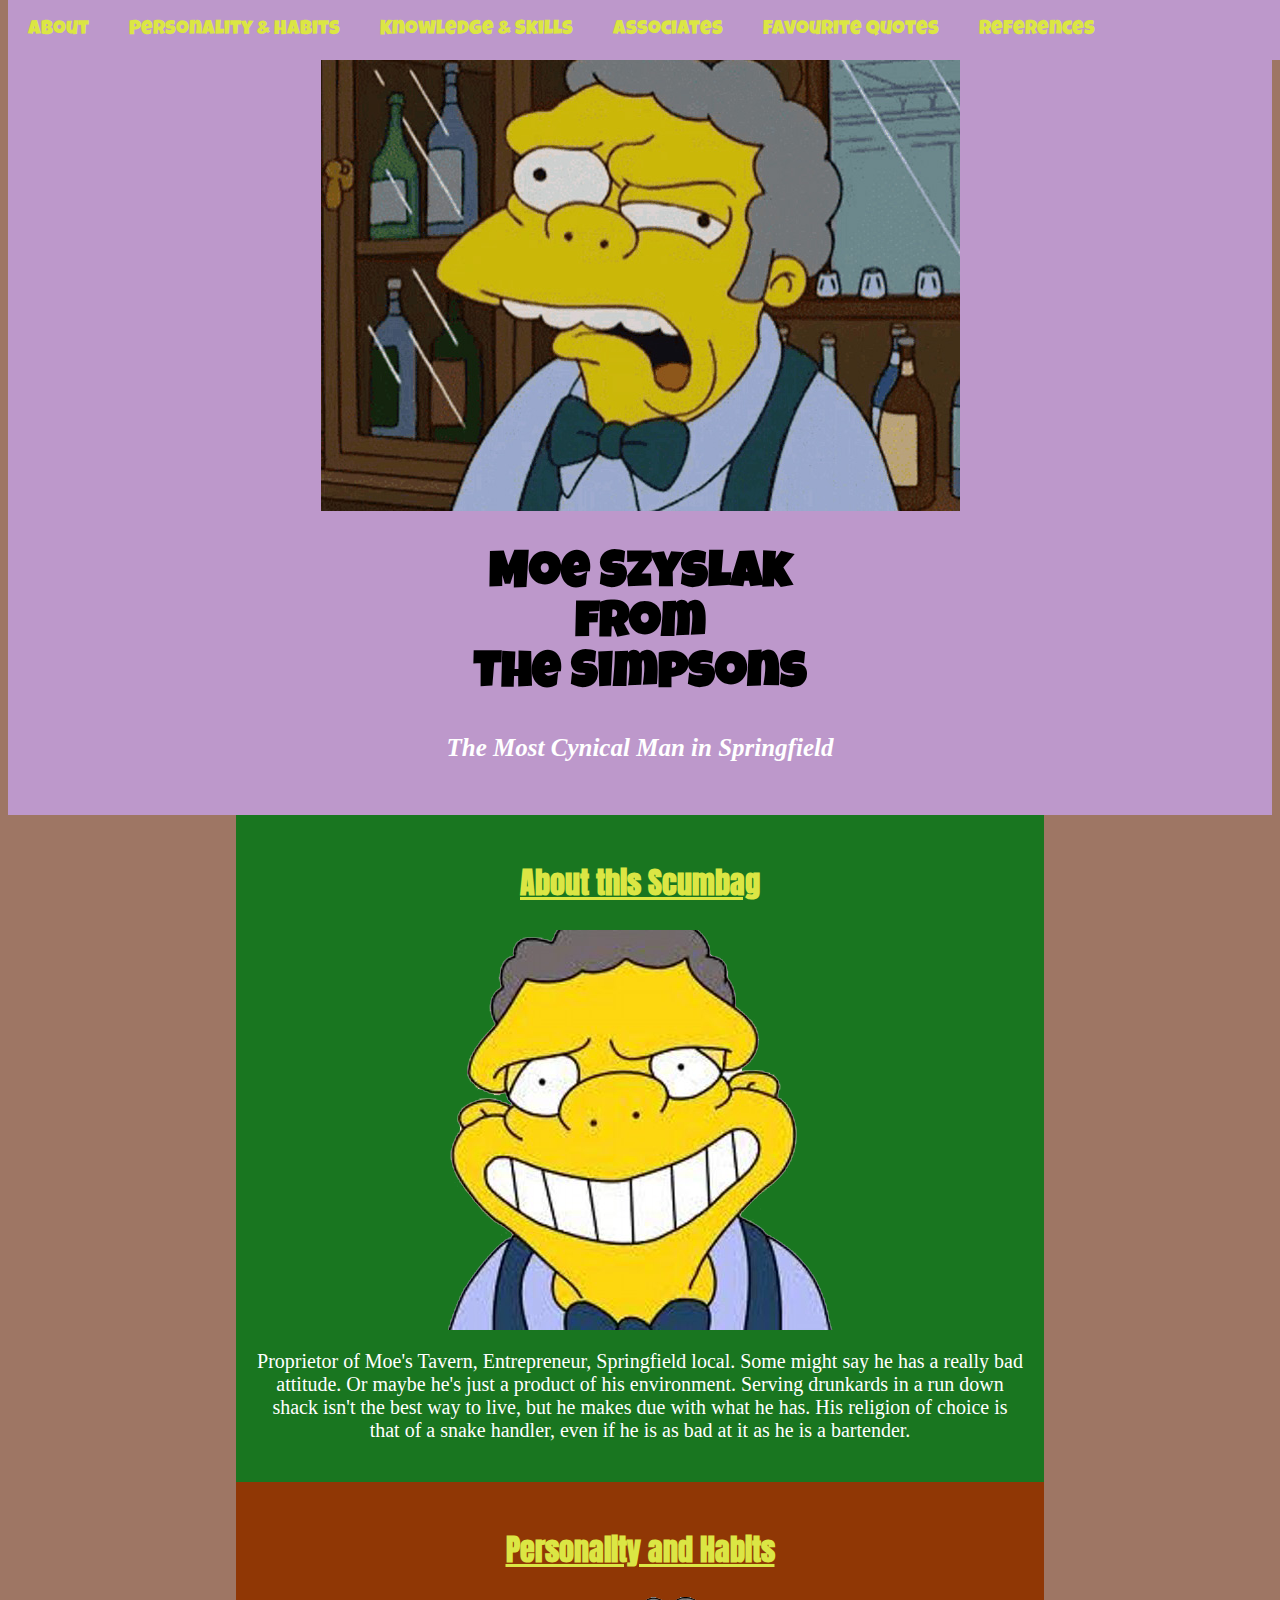
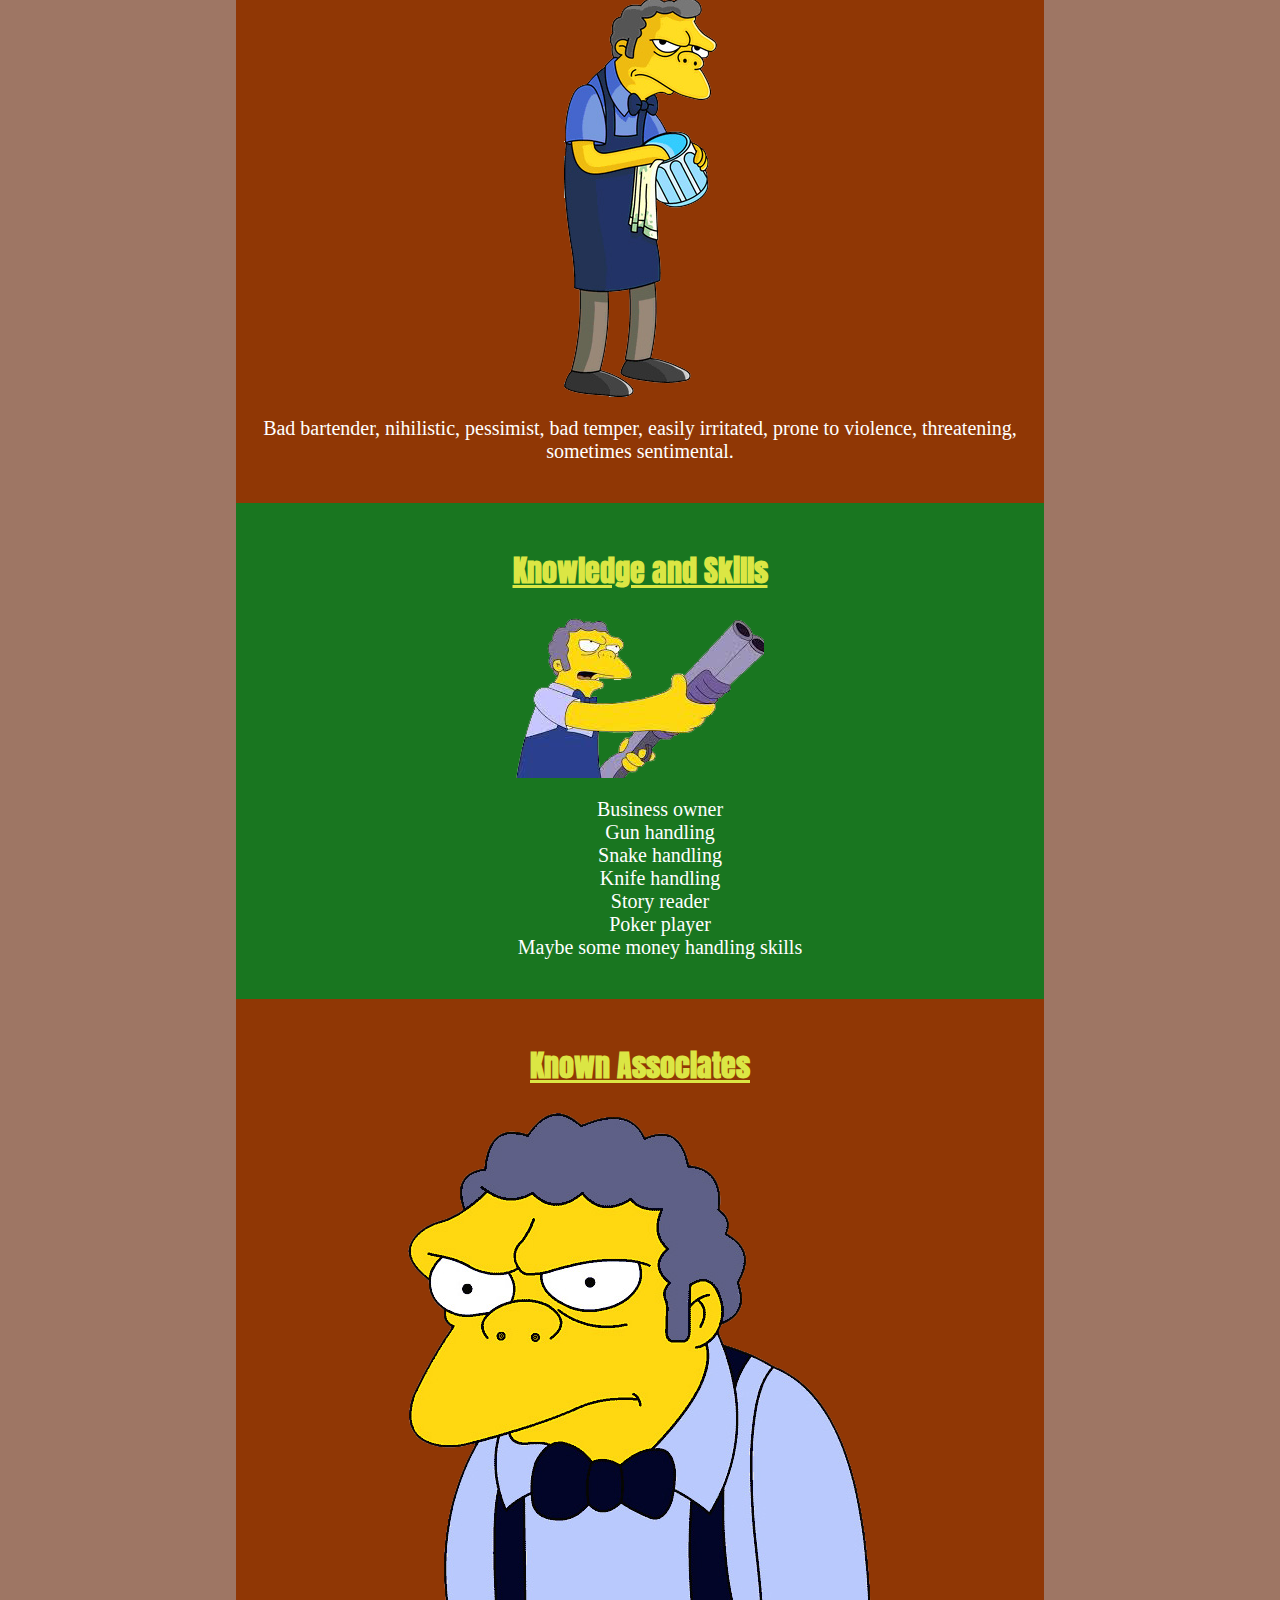
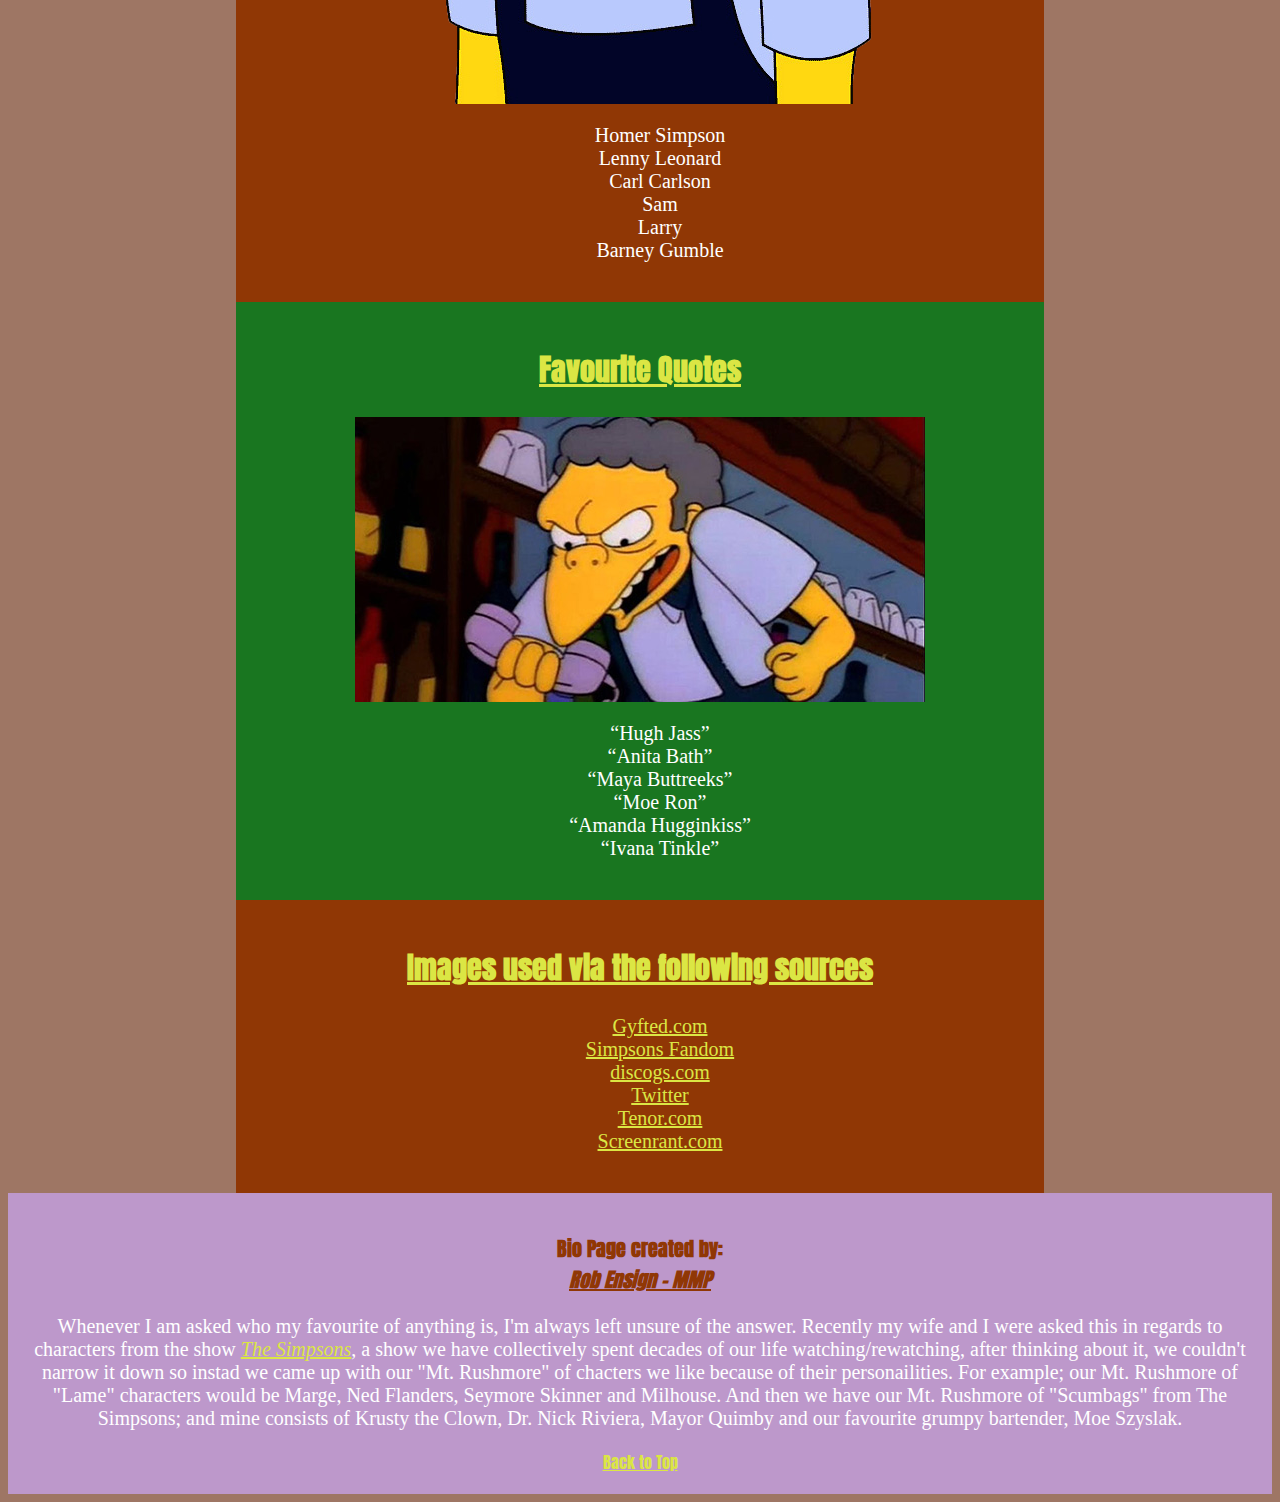
==== fictionalcharacter/index.html @ 025f079f "Add files via upload" ====
<!DOCTYPE html>
<html lang="en">
<head>
    <meta charset="UTF-8">
    <meta name="viewport" content="width=device-width, initial-scale=1.0">
    <title>Moe Szyslak from The Simpsons</title>

    <link href="css/moeStyle.css" rel="stylesheet">

    <link rel="preconnect" href="https://fonts.googleapis.com">
    <link rel="preconnect" href="https://fonts.gstatic.com" crossorigin>
    <link href="https://fonts.googleapis.com/css2?family=Anton&display=swap" rel="stylesheet">
    <link href="https://fonts.googleapis.com/css2?family=Luckiest+Guy&display=swap" rel="stylesheet">

</head>
<body>

    <!--Header, tagline and mug shot-->
    <header>
        <img src="images/moe7.jpg" alt="Moe Mug Shot">
            <h1>Moe Szyslak<br>from<br>The Simpsons</h1>
            <h4>The Most Cynical Man in Springfield</h4>
    </header>


    <!--Navigation-->
    <nav>
        <ul>
            <li><a href="#about">About</a></li>
            <li><a href="#personality">Personality &amp; Habits</a></li>
            <li><a href="#skills">Knowledge &amp; Skills</a></li>
            <li><a href="#associates">Associates</a></li>
            <li><a href="#quotes">Favourite Quotes</a></li>
            <li><a href="#references">References</a></li>
        </ul>
    </nav>

    <!--About-->

    <section class= "alternate" id="about">
        
            <h2><u>About this Scumbag</u></h2>
        <a href="#">
            <img src="images/moe6.png" alt="Smile Moe" class="center">
        </a>

            <p>Proprietor of Moe's Tavern, Entrepreneur, Springfield local. Some might say he has a really bad attitude. Or maybe he's just a product of his environment. Serving drunkards in a run down shack isn't the best way to live, but he makes due with what he has. His religion of choice is that of a snake handler, even if he is as bad at it as he is a bartender.</p>
    </section>


    <!--Personality & Habits-->

    <section id="personality">
        <h2><u>Personality and Habits</u></h2>
        <a href="#">
            <img src="images/moe2.png" alt="Moe Pose" class="center">
        </a>
            <p>Bad bartender, nihilistic, pessimist, bad temper, easily irritated, prone to violence, threatening, sometimes sentimental.</p>
    </section>


    <!--Knowledge & Skills-->

    <section class= "alternate" id="skills">
        <h2><u>Knowledge and Skills</u></h2>
        <a href="#">
            <img src="images/moe4.png" alt="Moe Gun" class="center">
        </a>
        
            <ul>
                <li>Business owner</li>
                <li>Gun handling</li>
                <li>Snake handling</li>
                <li>Knife handling</li>
                <li>Story reader</li>
                <li>Poker player</li>
                <li>Maybe some money handling skills</li>
            </ul>
    </section>


    <!--Associates-->

    <section id="associates">
        
        <h2><u>Known Associates</u></h2>
        <a href="#">
        <img src="images/moe5.png" alt="Moe Pose 2" class="center">
    </a>
        <ul>
            <li>Homer Simpson</li>
            <li>Lenny Leonard</li>
            <li>Carl Carlson</li>
            <li>Sam</li>
            <li>Larry</li>
            <li>Barney Gumble</li>
        </ul>
    </section>


    <!--Favourite Quotes-->

    <section class= "alternate" id="quotes">
        <h2><u>Favourite Quotes</u></h2>
        <a href="#">
        <img src="images/moe1resize.jpg" alt="Moe Phone" class="center">
        </a>
        <ul>
            <li>“Hugh Jass”</li>
            <li>“Anita Bath”</li>
            <li>“Maya Buttreeks”</li>
            <li>“Moe Ron”</li>
            <li>“Amanda Hugginkiss”</li>
            <li>“Ivana Tinkle”</li>
        </ul>
    </section>
<!--Image source reference-->

    <section id="reference">
    <h2><u>Images used via the following sources</u></h2>

    <ul>
        <li><a href="https://www.gyfted.me/character/simpsons/moe-szyslak" target="_blank">Gyfted.com</a></li>

        <li><a href="https://the-simpsons-wars.fandom.com/wiki/Moe_Szyslak" target="_blank">Simpsons Fandom</a></li>

        <li><a href="https://www.discogs.com/artist/1770035-Moe-Szyslak" target="_blank">discogs.com</a></li>

        <li><a href="https://www.google.com/imgres?q=Moe%20Szyslak&imgurl=https%3A%2F%2Fpbs.twimg.com%2Fprofile_images%2F2322676104%2FMoe_Szyslak_400x400.jpg&imgrefurl=https%3A%2F%2Ftwitter.com%2Fmoeszylak&docid=ibENm8F8XPQYoM&tbnid=VVQIZk9OsVuiJM&vet=12ahUKEwjU6oLf29GIAxUxODQIHQs0JTEQM3oECGsQAA..i&w=400&h=400&hcb=2&ved=2ahUKEwjU6oLf29GIAxUxODQIHQs0JTEQM3oECGsQAA" target="_blank">Twitter</a></li>

        <li><a href="https://tenor.com/view/moe-szyslak-the-simpsons-moes-tavern-gif-14543238" target="_blank">Tenor.com</a></li>

        <li><a href="https://screenrant.com/simpsons-show-moe-szyslak-character-age-how-old/" target="_blank">Screenrant.com</a></li>   
        
    </ul>


    </section>    

    <footer>

        <h3>Bio Page created by: <br> <i><u>Rob Ensign - MMP</u></i></h3>
        <p>Whenever I am asked who my favourite of anything is, I'm always left unsure of the answer. Recently my wife and I were asked this in regards to characters from the show <a href="https://www.fox.com/the-simpsons/" target="_blank"><i>The Simpsons</i></a>, a show we have collectively spent decades of our life watching/rewatching, after thinking about it, we couldn't narrow it down so instad we came up with our "Mt. Rushmore" of chacters we like because of their personailities. For example; our Mt. Rushmore of "Lame" characters would be Marge, Ned Flanders, Seymore Skinner and Milhouse. And then we have our Mt. Rushmore of "Scumbags" from The Simpsons; and mine consists of Krusty the Clown, Dr. Nick Riviera, Mayor Quimby and our favourite grumpy bartender, Moe Szyslak.</p>

        <a href="#"> Back to Top </a>
    </footer>
</body>
</html>
---- fictionalcharacter/css/moeStyle.css ----
.anton-regular {
    font-family: "Anton", sans-serif;
    font-weight: 400;
    font-style: normal;
  }

  .luckiest-guy-regular {
    font-family: "Luckiest Guy", cursive;
    font-weight: 400;
    font-style: normal;
  }
  
header{
    background-color: #bd98cb;
    text-align: center;
    padding-bottom: 20px;
    font-size: 25px;
}

body{
    background-color: #9e7664;
}

h1{
    font-family: "Luckiest Guy", cursive;
    font-size: 50px;
    text-align: center;
}

h2{
    font-family: "Anton", sans-serif;
    font-size: 30px;
    text-align: center;
}

nav ul{
    list-style-type: none;
    background-color: #bd98cb;
    padding: 0;
    margin: 0;
    position: fixed;
    overflow: hidden;
    top: 0;
    width: 100%;
    font-family: "Luckiest Guy", cursive;
    font-size: 20px;
}

p{
    color: white;
    font-family: 'Times New Roman', Times, serif;
    font-size: 20px;
    text-align: center;
}

nav li{
    float: left;
}

nav a{
    display: block;
    padding: 20px;
    text-decoration: none;
    color: white;
}
nav a:hover{
    background-color: #6c1b2d;
}

ul{
    color: white;
    font-size: 20px;
    text-align: center;
    list-style: none;
}

ul a{
    color: rgb(219, 230, 68);
}

ul a:hover{
        text-shadow: 0 0 5px #ffffff;
}

section{
    width: 60vw;
    margin: 0 auto;
    background-color: #903705;
    padding: 20px;
}

.alternate{
    background-color: #197620;
}

h2{
    color: rgb(219, 230, 68);
}

h3{
    color: #903705;
    font-size: 20px;
}

h4{
    color: white;
    font-style: italic;
}

footer{
    background-color: #bd98cb;
    text-align: center;
    padding: 20px;
    font-family: "Anton", sans-serif;
    
}

footer a{
    color: rgb(219, 230, 68);
}

.center{
    display: block;
    margin-left: auto;
    margin-right: auto;
}

.center:hover{
    box-shadow: 0 4px 8px 0 rgb(219, 230, 68), 0 6px 20px 0 rgb(255, 255, 255);
}
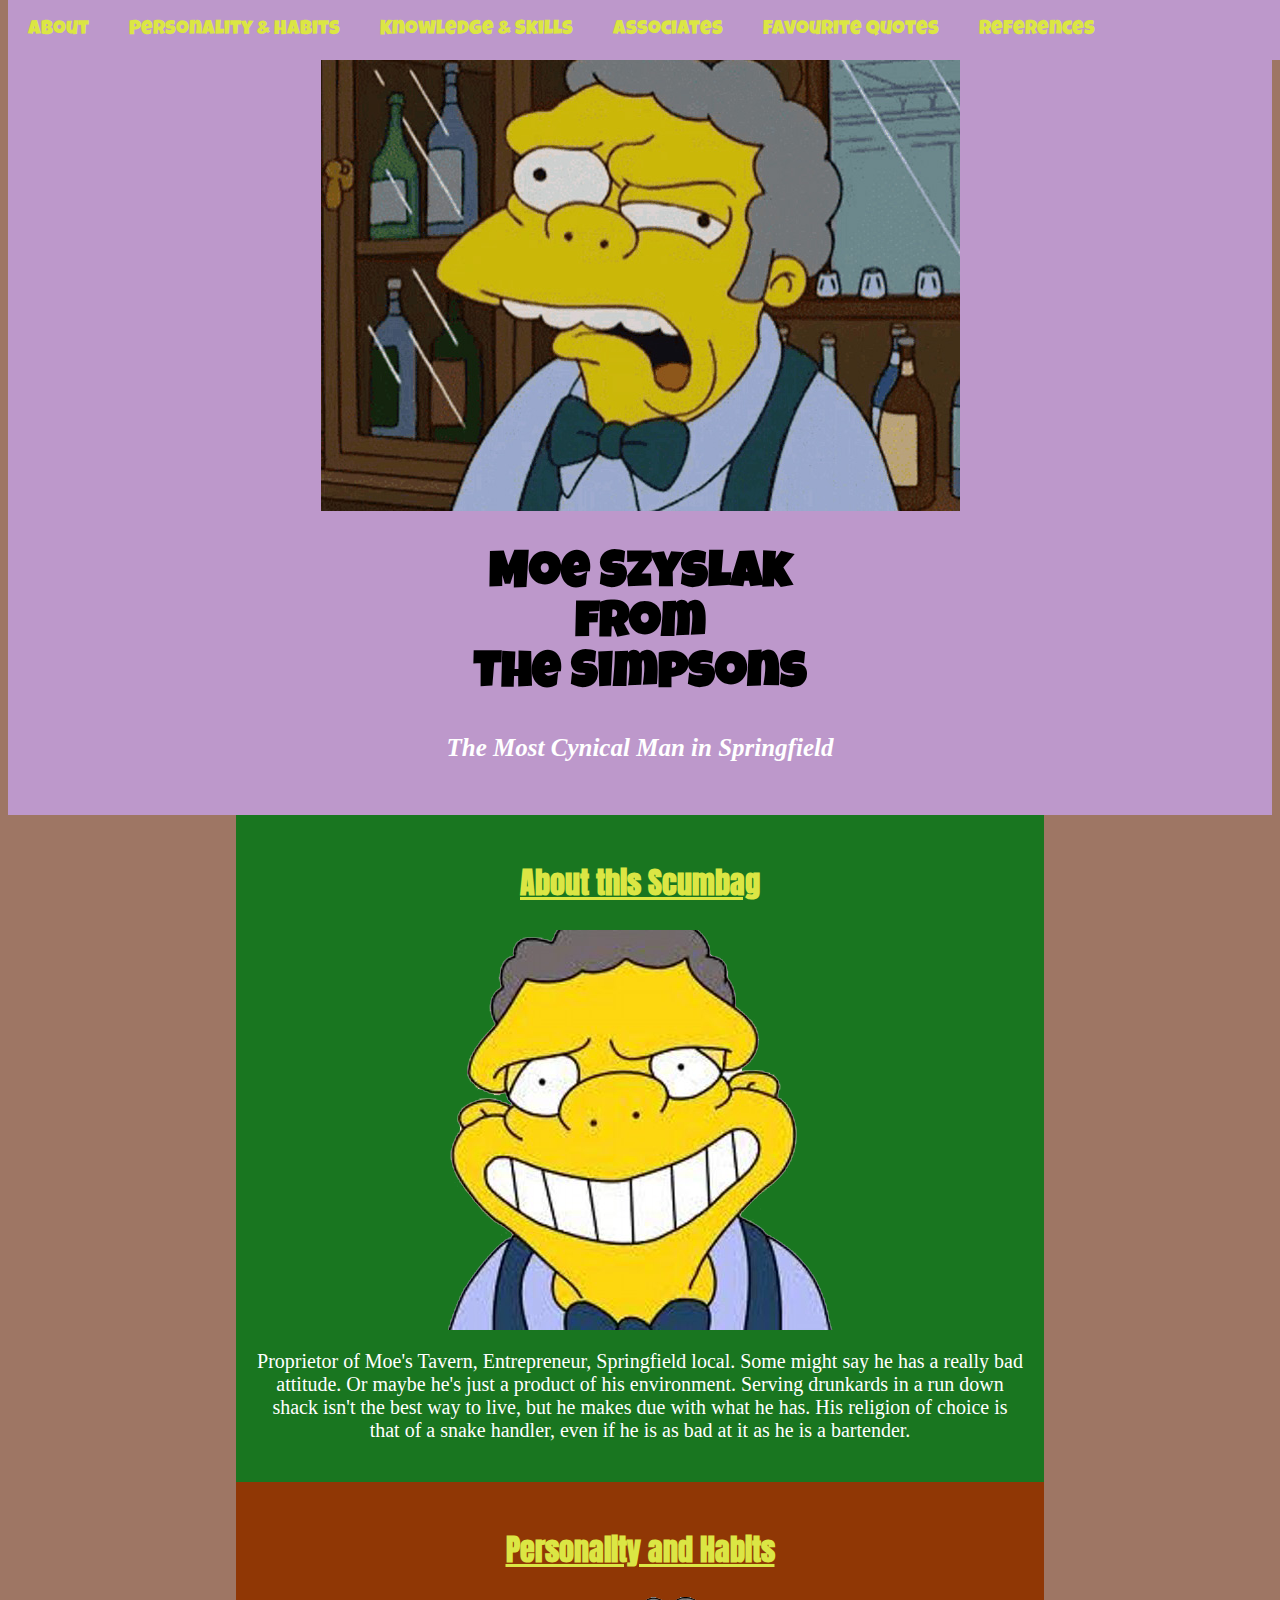
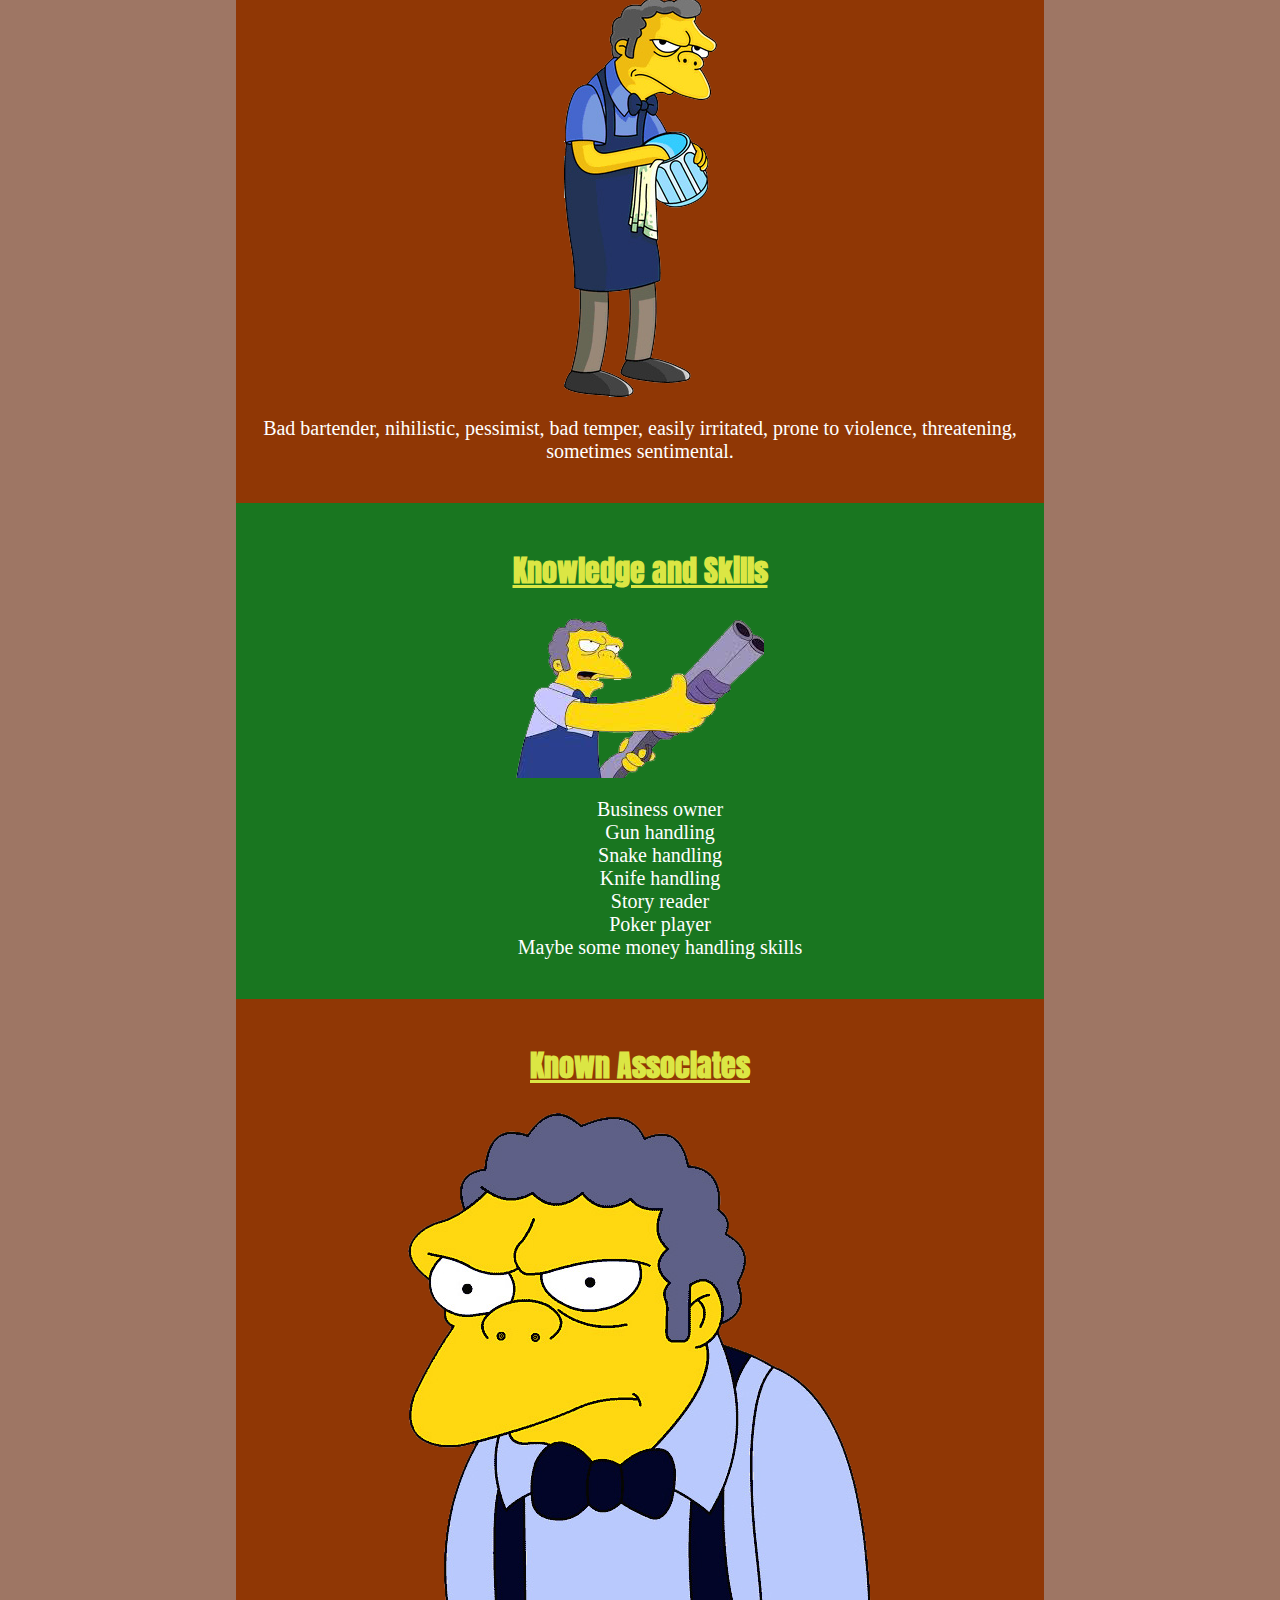
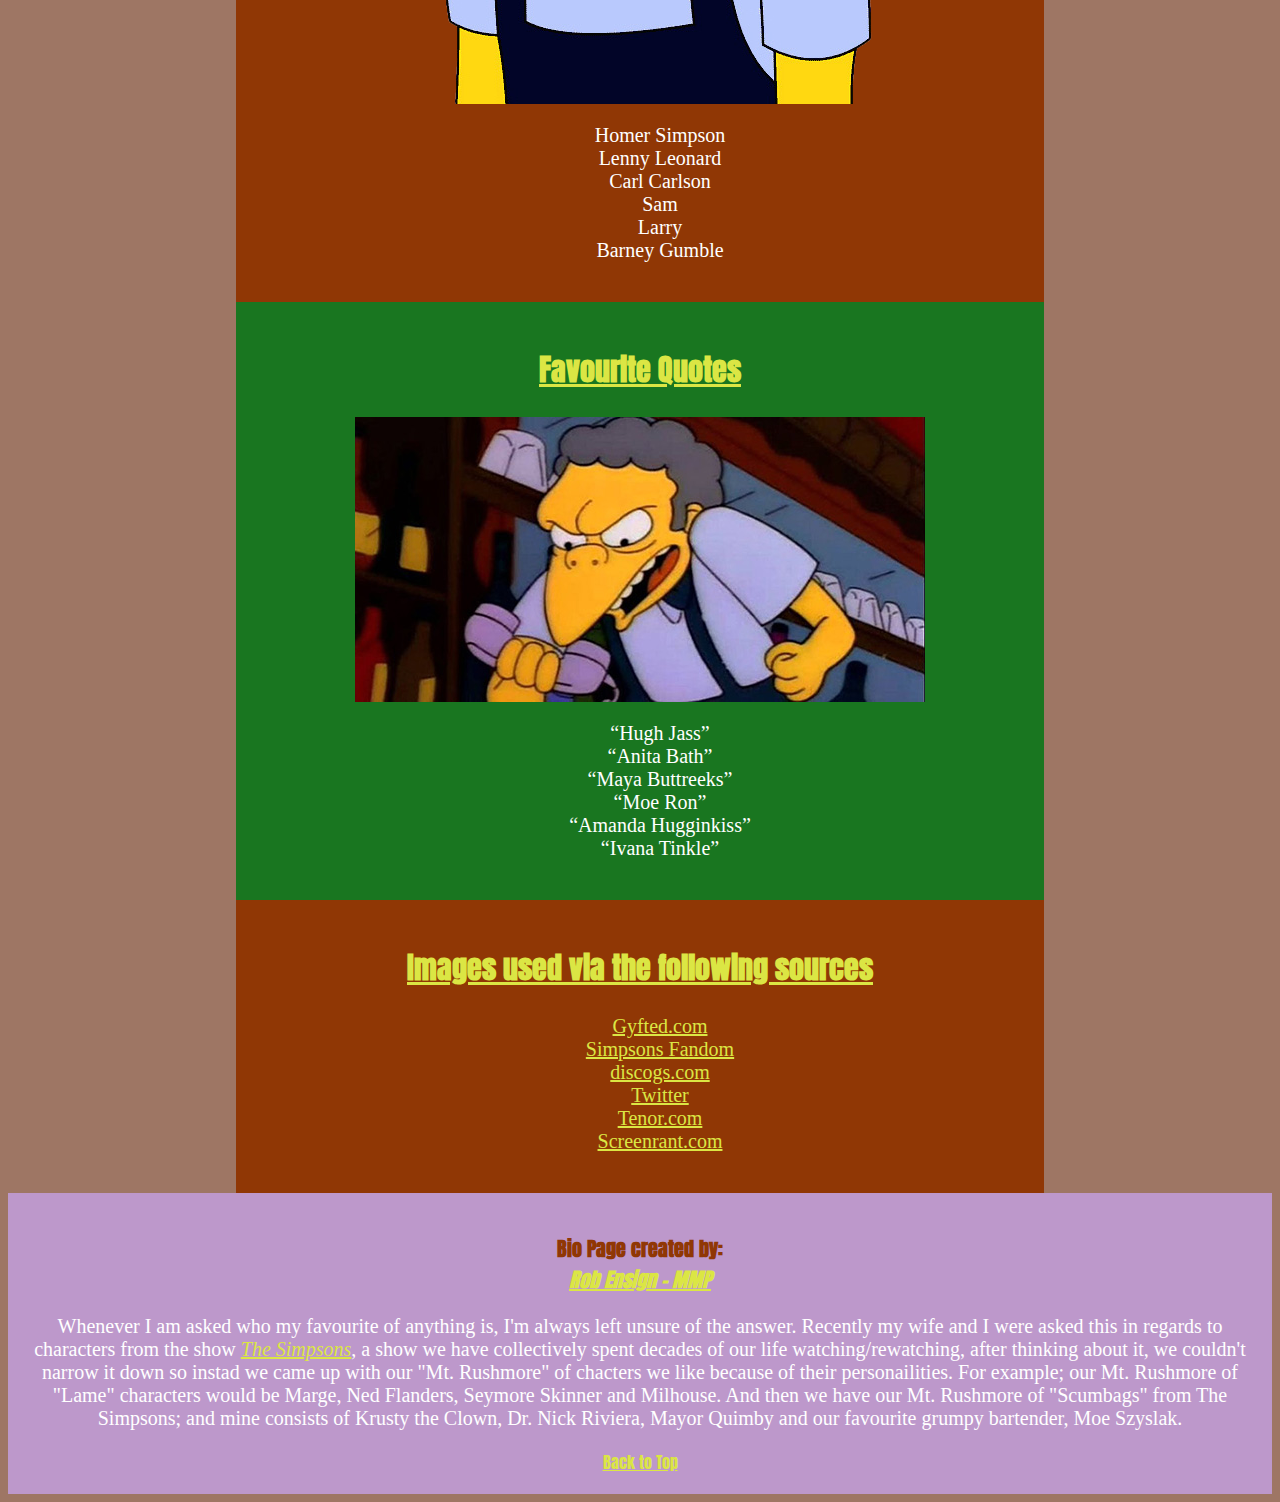
==== commit c2d0ab3e: "Update index.html" ====
--- a/fictionalcharacter/index.html
+++ b/fictionalcharacter/index.html
@@ -139,10 +139,10 @@
 
     <footer>
 
-        <h3>Bio Page created by: <br> <i><u>Rob Ensign - MMP</u></i></h3>
+        <h3>Bio Page created by: <br> <a href="https://robensign.github.io/PersonalBio/"><i><u>Rob Ensign - MMP</u></i></a></h3>
         <p>Whenever I am asked who my favourite of anything is, I'm always left unsure of the answer. Recently my wife and I were asked this in regards to characters from the show <a href="https://www.fox.com/the-simpsons/" target="_blank"><i>The Simpsons</i></a>, a show we have collectively spent decades of our life watching/rewatching, after thinking about it, we couldn't narrow it down so instad we came up with our "Mt. Rushmore" of chacters we like because of their personailities. For example; our Mt. Rushmore of "Lame" characters would be Marge, Ned Flanders, Seymore Skinner and Milhouse. And then we have our Mt. Rushmore of "Scumbags" from The Simpsons; and mine consists of Krusty the Clown, Dr. Nick Riviera, Mayor Quimby and our favourite grumpy bartender, Moe Szyslak.</p>
 
         <a href="#"> Back to Top </a>
     </footer>
 </body>
-</html>+</html>
